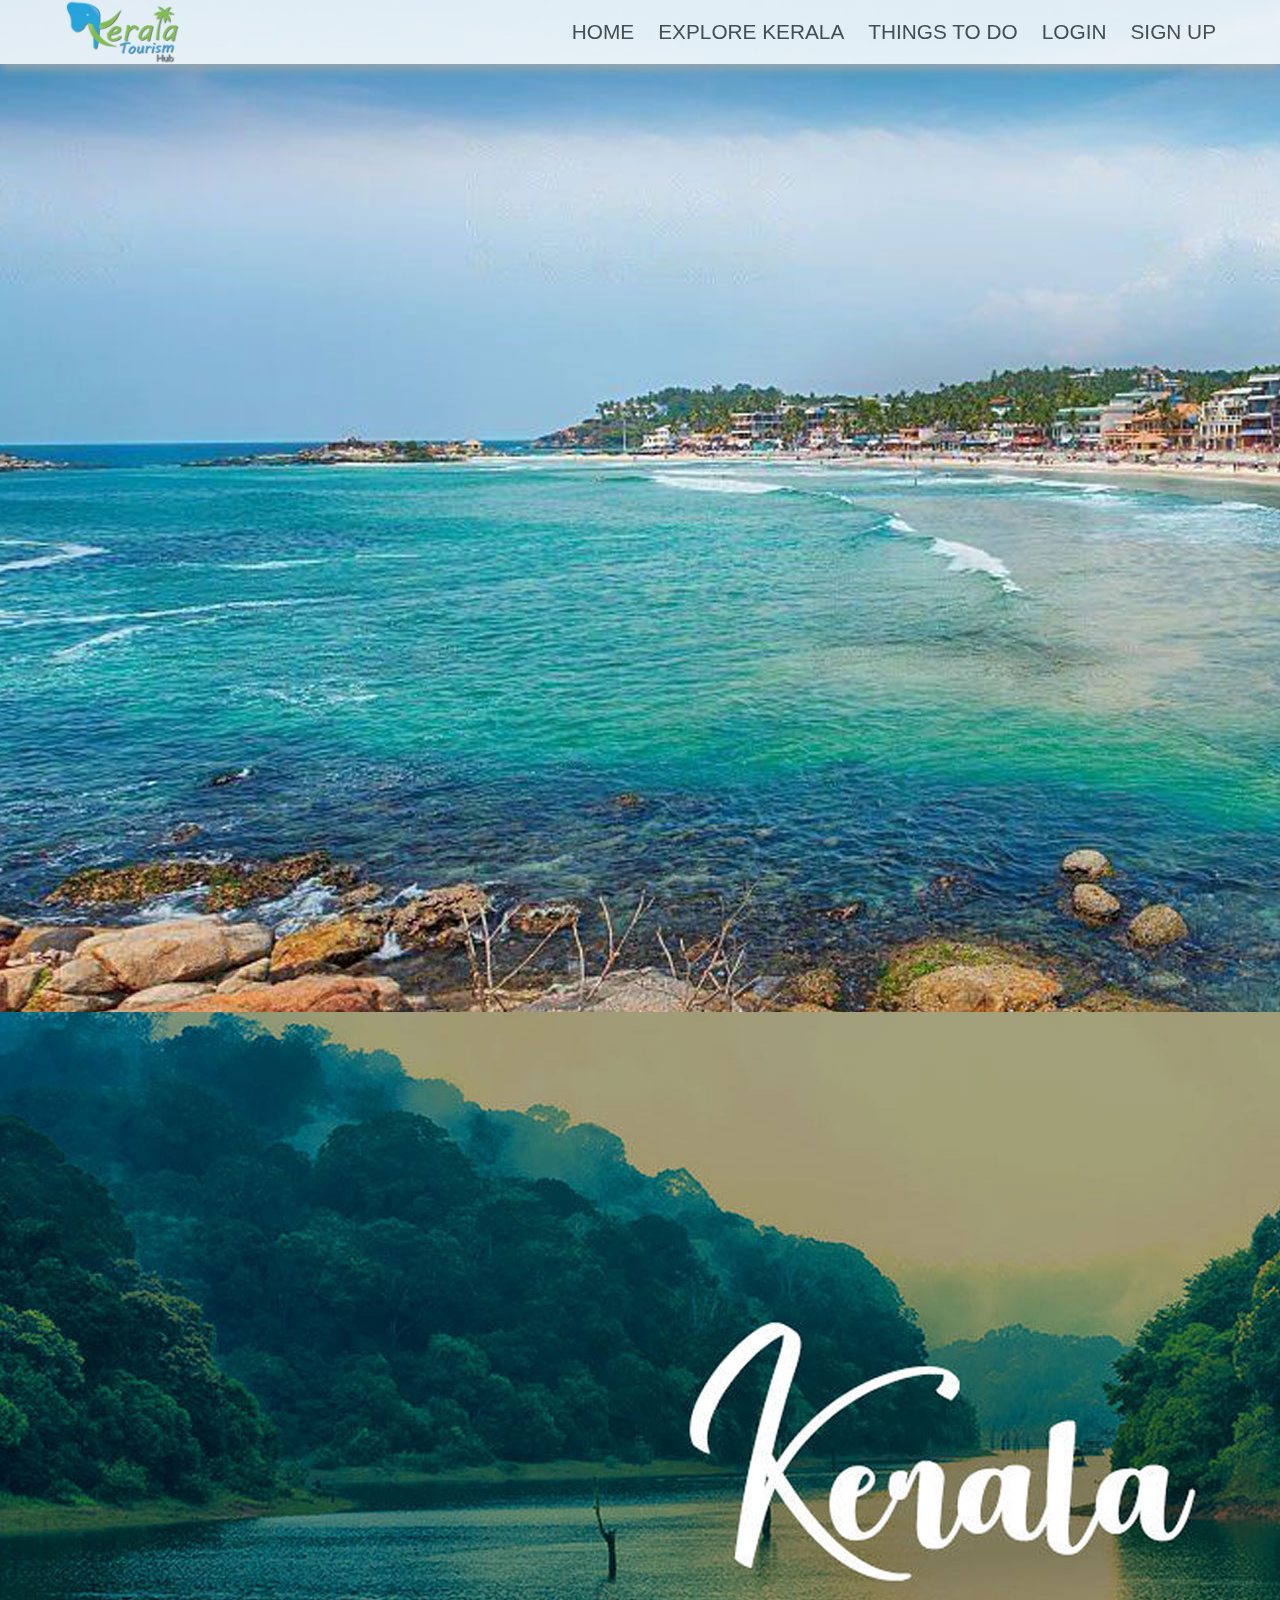
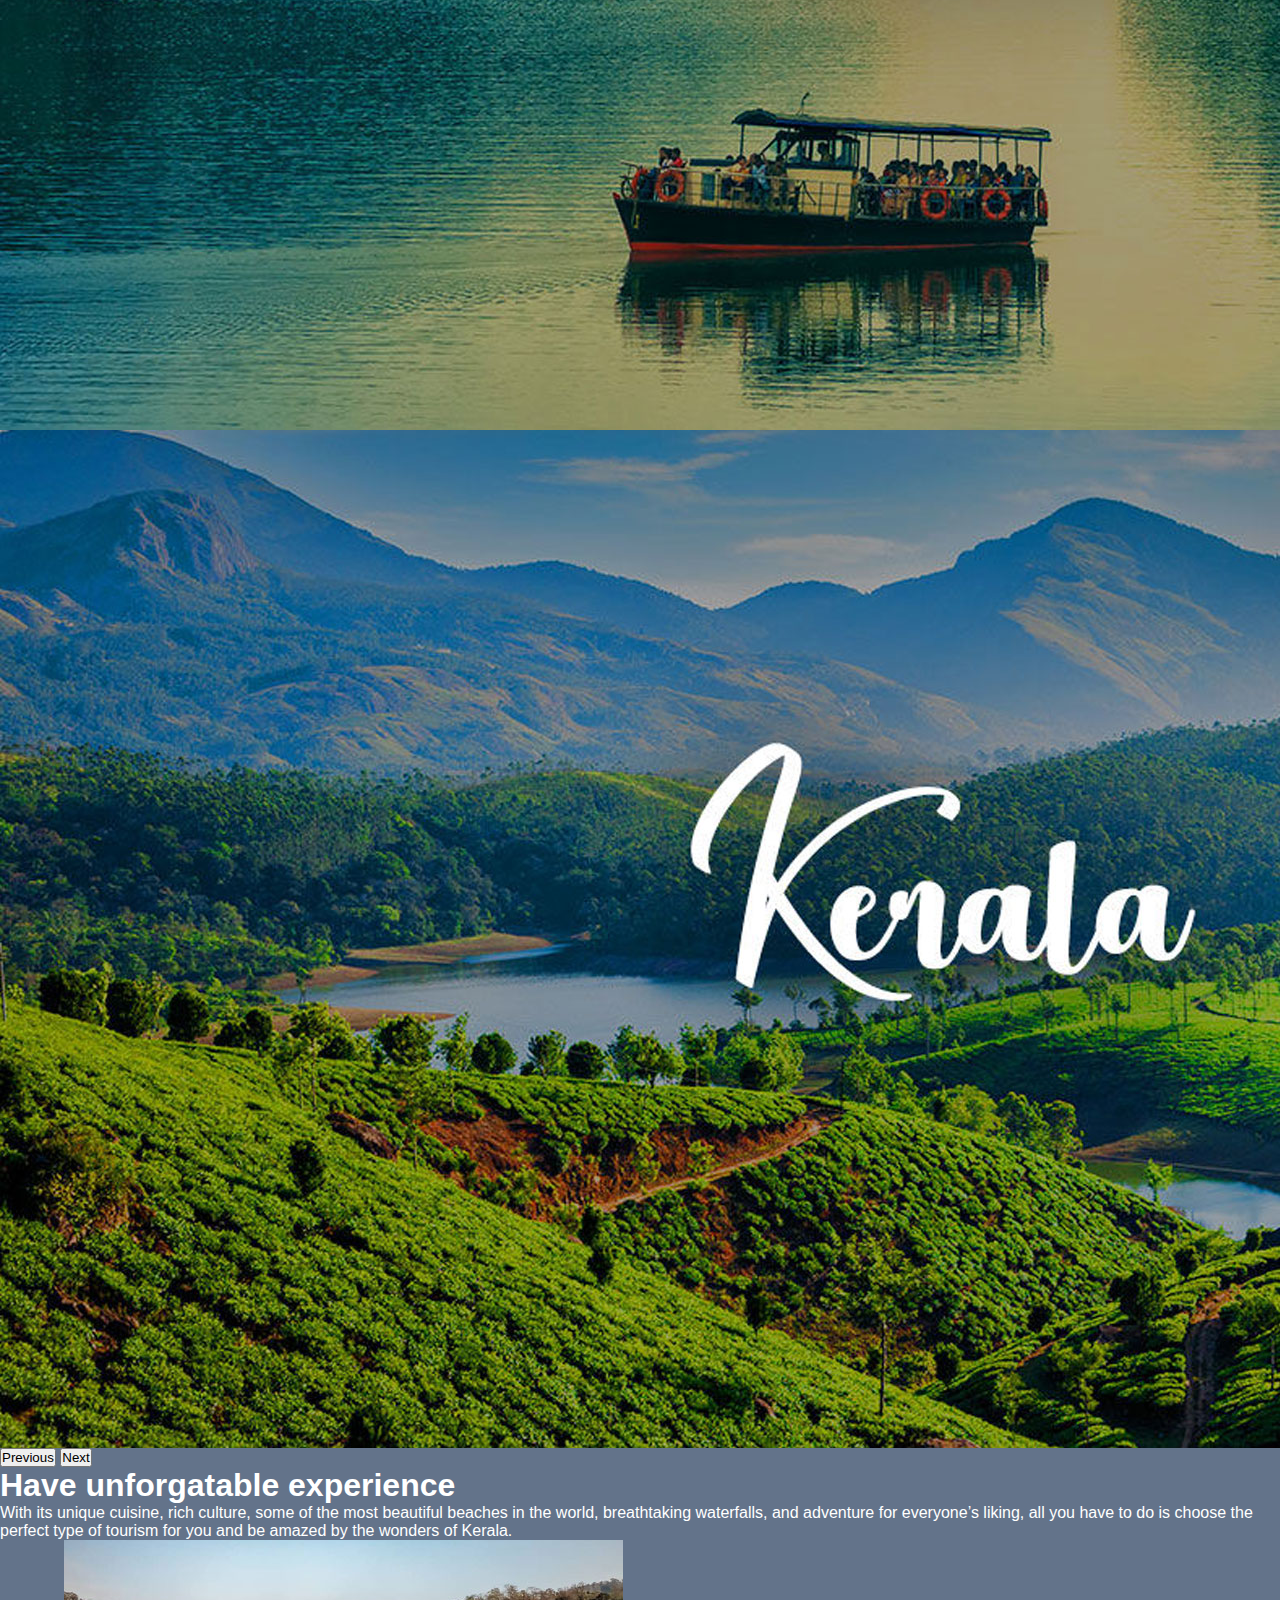
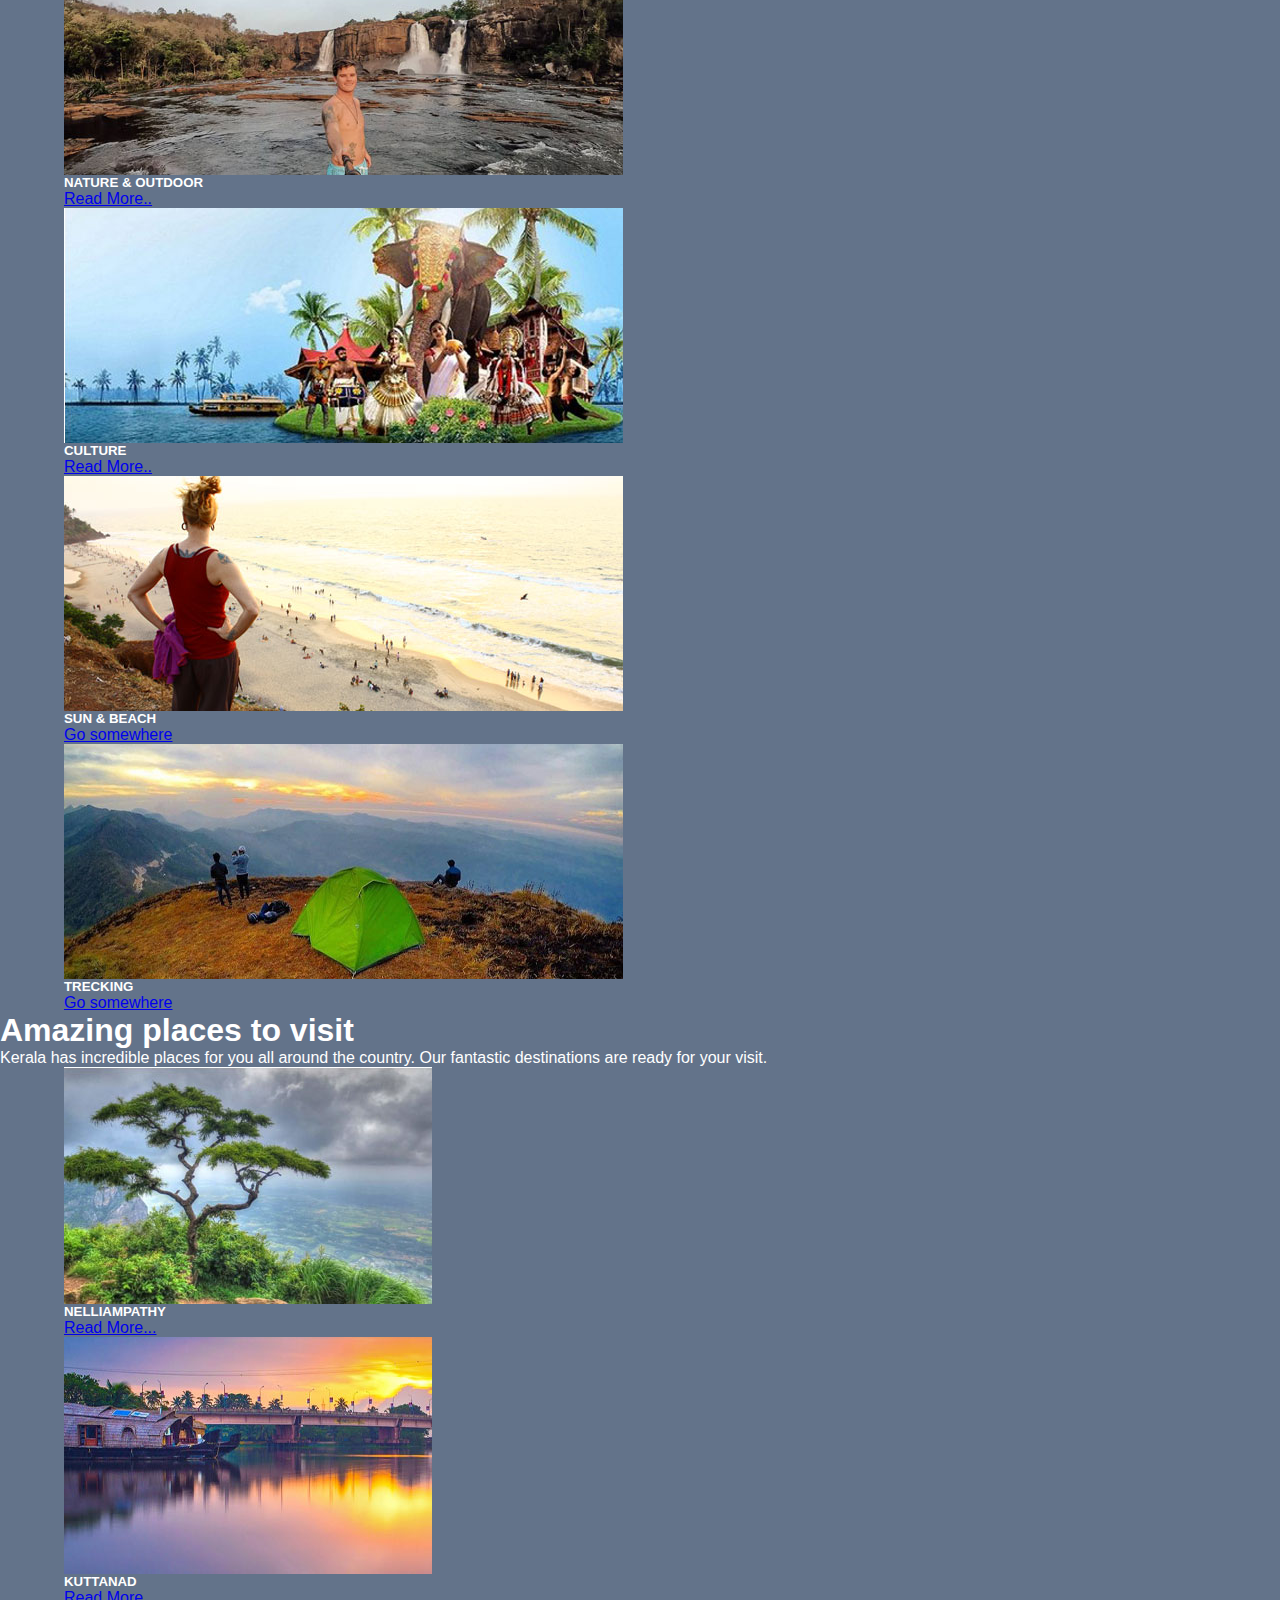
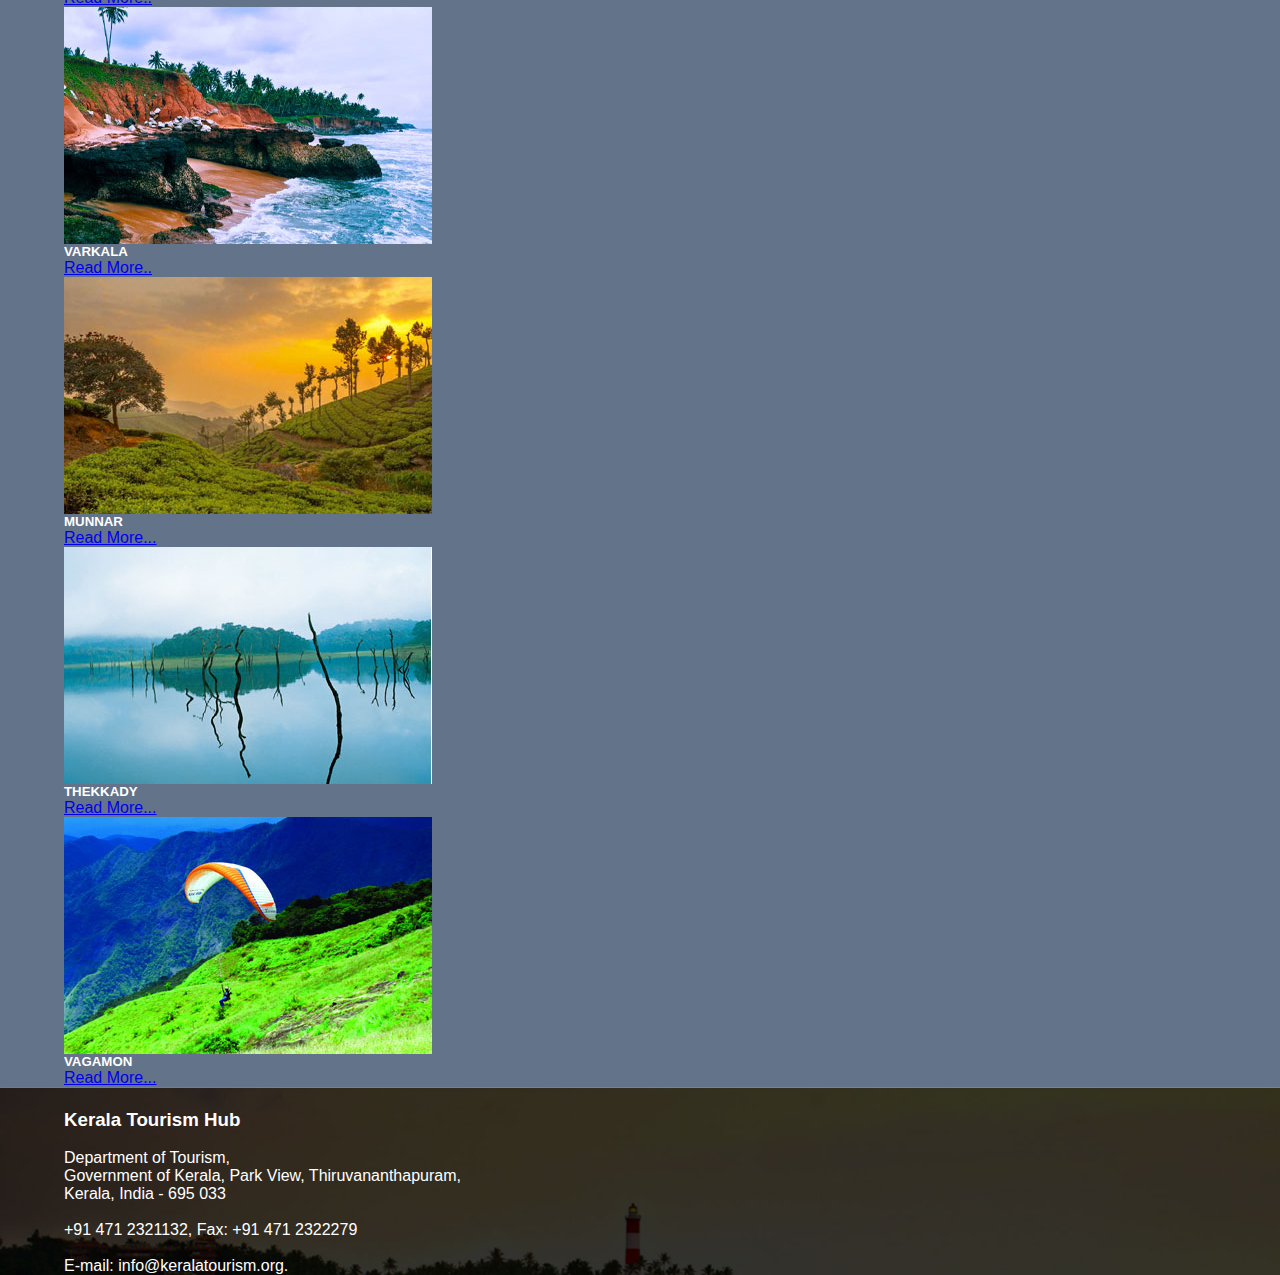
==== index.html @ 8cc73b14 "tourism website" ====
<html lang="en">
    <head>
        <meta charset="UTF-8">
        <meta http-equiv="X-UA-Compatible" content="IE=edge">
        <meta name="viewport" content="width=device-width, initial-scale=1.0">
        <title>Navbar</title>
        <link rel="stylesheet" href="style.css">
        <link href="https://cdn.jsdelivr.net/npm/bootstrap@5.2.0-beta1/dist/css/bootstrap.min.css" rel="stylesheet" integrity="sha384-0evHe/X+R7YkIZDRvuzKMRqM+OrBnVFBL6DOitfPri4tjfHxaWutUpFmBp4vmVor" crossorigin="anonymous">

    </head>
    <body>
        <nav class="navbar">
            <div class="navbar-container container">
                <input type="checkbox" name="" id="">
                <div class="hamburger-lines">
                    <span class="line line1"></span>
                    <span class="line line2"></span>
                    <span class="line line3"></span>
                </div>
                <ul class="menu-items">
                    <li><a href="index.html">HOME</a></li>
                    <li><a href="explore.html">EXPLORE KERALA</a></li>
                    <li><a href="todo.html">THINGS TO DO</a></li>
                    <li><a href="login page.html">LOGIN</a></li>
                    <li><a href="sign up page.html">SIGN UP</a></li>
                </ul>
                <a href="index.html"><img src="img/logo.png" alt=""style="width: 120px;"></a>
                <!-- <h1 class="logo">Navbar</h1> -->
            </div>
        </nav>

          <!-- corousal starts -->


        <div id="carouselExampleControls" class="carousel slide" data-bs-ride="carousel">
            <div class="carousel-inner">
              <div class="carousel-item active">
                <img src="img/h1.jpg" class="d-block w-100" alt="...">
              </div>
              <div class="carousel-item">
                <img src="img/h11.jpg" class="d-block w-100" alt="...">
              </div>
              <div class="carousel-item">
                <img src="img/h12.jpg" class="d-block w-100" alt="...">
              </div>
            </div>
            <button class="carousel-control-prev" type="button" data-bs-target="#carouselExampleControls" data-bs-slide="prev">
              <span class="carousel-control-prev-icon" aria-hidden="true"></span>
              <span class="visually-hidden">Previous</span>
            </button>
            <button class="carousel-control-next" type="button" data-bs-target="#carouselExampleControls" data-bs-slide="next">
              <span class="carousel-control-next-icon" aria-hidden="true"></span>
              <span class="visually-hidden">Next</span>
            </button>
          </div>




          <!-- corousal ends -->

         <!-- card starts -->

<section id="experience">
  <div class="experience-about text-center py-4">
    <h1 class="text-success">Have unforgatable experience</h1>
    <p>With its unique cuisine, rich culture, some of the most beautiful beaches in the world, breathtaking waterfalls, and adventure for everyone’s liking, all you have to do is choose the perfect type of tourism for you and be amazed by the wonders of Kerala.</p>
  </div>

         <div class="container">
          <div class="row">
            <div class="row row-cols-1 row-cols-md-2 g-4">
              <div class="col">
                <div class="card">
                  <img src="img/1.jpg" class="card-img-top" alt="...">
                  <div class="card-body">
                    <h5 class="card-title">NATURE & OUTDOOR</h5>
                    <!-- <p class="card-text">This is a longer card with supporting text below as a natural lead-in to additional content. This content is a little bit longer.</p> -->
                    <a href="nature.html" class="btn btn-primary">Read More..</a>
                  </div>
                </div>
              </div>
              <div class="col">
                <div class="card">
                  <img src="img/2.jpg" class="card-img-top" alt="...">
                  <div class="card-body">
                    <h5 class="card-title">CULTURE</h5>
                    <!-- <p class="card-text">This is a longer card with supporting text below as a natural lead-in to additional content. This content is a little bit longer.</p> -->
                    <a href="#" class="btn btn-primary">Read More..</a>
                  </div>
                </div>
              </div>
              <div class="col">
                <div class="card">
                  <img src="img/3.jpg" class="card-img-top" alt="...">
                  <div class="card-body">
                    <h5 class="card-title">SUN & BEACH</h5>
                    <!-- <p class="card-text">This is a longer card with supporting text below as a natural lead-in to additional content.</p> -->
                    <a href="#" class="btn btn-primary">Go somewhere</a>
                  </div>
                </div>
              </div>
              <div class="col">
                <div class="card">
                  <img src="img/4.jpg" class="card-img-top" alt="...">
                  <div class="card-body">
                    <h5 class="card-title">TRECKING</h5>
                    <!-- <p class="card-text">This is a longer card with supporting text below as a natural lead-in to additional content. This content is a little bit longer.</p> -->
                    <a href="#" class="btn btn-primary">Go somewhere</a>
                  </div>
                </div>
              </div>
            </div>
          </div>
         </div>
 </section>

 <section id="places">
  <div class="experience-about text-center py-5">
    <h1 class="text-success">Amazing places to visit</h1>
    <p>Kerala has incredible places for you all around the country. Our fantastic destinations are ready for your visit.</p>
  </div>

  <div class="container">
    <div class="row">
      <div class="col-sm-4 my-3 py-3 py-sm-0">
        <div class="card">
          <img src="img/11.jpg" class="card-img-top" alt="...">
          <div class="card-body">
            <h5 class="card-title">NELLIAMPATHY</h5>
            <!-- <p class="card-text">Some quick example text to build on the card title and make up the bulk of the card's content.</p> -->
            <a href="#" class="btn btn-primary">Read More...</a>
          </div>
        </div>
      </div>
      <div class="col-sm-4 my-3 py-3 py-sm-0">
        <div class="card">
          <img src="img/12.jpg" class="card-img-top" alt="...">
          <div class="card-body">
            <h5 class="card-title">KUTTANAD</h5>
            <!-- <p class="card-text">Some quick example text to build on the card title and make up the bulk of the card's content.</p> -->
            <a href="#" class="btn btn-primary">Read More..</a>
          </div>
        </div>
      </div>
      <div class="col-sm-4 my-3 py-3 py-sm-0">
        <div class="card">
          <img src="img/13.jpg" class="card-img-top" alt="...">
          <div class="card-body">
            <h5 class="card-title">VARKALA</h5>
            <!-- <p class="card-text">Some quick example text to build on the card title and make up the bulk of the card's content.</p> -->
            <a href="#" class="btn btn-primary">Read More..</a>
          </div>
        </div>
      </div>
      <div class="col-sm-4 my-3 py-3 py-sm-0">
        <div class="card">
          <img src="img/14.jpg" class="card-img-top" alt="...">
          <div class="card-body">
            <h5 class="card-title">MUNNAR</h5>
            <!-- <p class="card-text">Some quick example text to build on the card title and make up the bulk of the card's content.</p> -->
            <a href="#" class="btn btn-primary">Read More...</a>
          </div>
        </div>
      </div>
      <div class="col-sm-4 my-3 py-3 py-sm-0">
        <div class="card">
          <img src="img/15.jpg" class="card-img-top" alt="...">
          <div class="card-body">
            <h5 class="card-title">THEKKADY</h5>
            <!-- <p class="card-text">Some quick example text to build on the card title and make up the bulk of the card's content.</p> -->
            <a href="#" class="btn btn-primary">Read More...</a>
          </div>
        </div>
      </div>
      <div class="col-sm-4  my-3 py-3 py-sm-0">
        <div class="card">
          <img src="img/16.jpg" class="card-img-top" alt="...">
          <div class="card-body">
            <h5 class="card-title">VAGAMON</h5>
            <!-- <p class="card-text">Some quick example text to build on the card title and make up the bulk of the card's content.</p> -->
            <a href="#" class="btn btn-primary">Read More...</a>
          </div>
        </div>
      </div>
      
    </div>
  </div>






 </section>





        <!-- card ends -->





          


<!-- footer starts -->

<section class="footer-section pt-5 pb-5">
  <div class="container">
    <div class="row">
      <div class="col-lg-12">
        <h3 class="text-white font-weight-bold"><br>Kerala Tourism Hub</h3><br>
        <p class="text-white">Department of Tourism, <br> Government of Kerala, Park View, Thiruvananthapuram, <br>Kerala, India - 695 033 <br>
          <br> +91 471 2321132, Fax: +91 471 2322279<br>
          <br>E-mail: info@keralatourism.org.
        </p>
      </div>


    </div>
  </div>

</section>



<!-- footer ends -->












        <script src="https://cdn.jsdelivr.net/npm/bootstrap@5.2.0-beta1/dist/js/bootstrap.bundle.min.js" integrity="sha384-pprn3073KE6tl6bjs2QrFaJGz5/SUsLqktiwsUTF55Jfv3qYSDhgCecCxMW52nD2" crossorigin="anonymous"></script>

    </body>
    </html>
---- style.css ----
*,
*::after,
*::before{
    box-sizing: border-box;
    padding: 0;
    margin: 0;
}

.html{
    font-size: 62.5%;
}

.navbar input[type="checkbox"],
.navbar .hamburger-lines{
    display: none;
}

.container{
    max-width: 1200px;
    width: 90%;
    margin: auto;
}

.navbar{
    box-shadow: 0px 5px 10px 0px #aaa;
    position: fixed;
    width: 100%;
    background: #fff;
    color: #000;
    opacity: 0.85;
    z-index: 100;
}

.navbar-container{
    display: flex;
    justify-content: space-between;
    height: 64px;
    align-items: center;
}

.menu-items{
    order: 2;
    display: flex;
}
.logo{
    order: 1;
    font-size: 2.3rem;
}

.menu-items li{
    list-style: none;
    margin-left: 1.5rem;
    font-size: 1.3rem;
}

.navbar a{
    color: #444;
    text-decoration: none;
    font-weight: 500;
    transition: color 0.3s ease-in-out;
}

.navbar a:hover{
    color: #117964;
}

.card {
    display:inline-block;
}


.footer-section{
    background-image: url(../img/footer.jpg); 
    background-size: 100%;
    background-repeat: no-repeat;
}

/* login page starts */

.bg{
    background-image: url(../img/er1.jpg) no-repeat;
    width: 100%;
    height: 100vh;
    background-size: 100%;
}

.form-container{
    position: absolute;
    top: 25vh;
    background: #fff;
    padding: 30px;
    border-radius: 10px;
    box-shadow: 0px 0px 7px 0px #000;
}

/* signup starts */

body {
    color: #fff;
    background: #63738a;
    font-family: 'Roboto', sans-serif;
}
.form-control{
    height: 40px;
    box-shadow: none;
    color: #969fa4;
}
.form-control:focus{
    border-color: #5cb85c;
}
.form-control, .btn{        
    border-radius: 3px;
}
.signup-form{
    width: 400px;
    margin: 0 auto;
    padding: 30px 0;
}
.signup-form h2{
    color: #636363;
    margin: 0 0 15px;
    position: relative;
    text-align: center;
}
.signup-form h2:before, .signup-form h2:after{
    content: "";
    height: 2px;
    width: 30%;
    background: #d4d4d4;
    position: absolute;
    top: 50%;
    z-index: 2;
}	
.signup-form h2:before{
    left: 0;
}
.signup-form h2:after{
    right: 0;
}
.signup-form .hint-text{
    color: #999;
    margin-bottom: 30px;
    text-align: center;
}
.signup-form form{
    color: #999;
    border-radius: 3px;
    margin-bottom: 15px;
    background: #f2f3f7;
    box-shadow: 0px 2px 2px rgba(0, 0, 0, 0.3);
    padding: 30px;
}
.signup-form .form-group{
    margin-bottom: 20px;
}
.signup-form input[type="checkbox"]{
    margin-top: 3px;
}
.signup-form .btn{        
    font-size: 16px;
    font-weight: bold;		
    min-width: 140px;
    outline: none !important;
}
.signup-form .row div:first-child{
    padding-right: 10px;
}
.signup-form .row div:last-child{
    padding-left: 10px;
}    	
.signup-form a{
    color: #fff;
    text-decoration: underline;
}
.signup-form a:hover{
    text-decoration: none;
}
.signup-form form a{
    color: #5cb85c;
    text-decoration: none;
}	
.signup-form form a:hover{
    text-decoration: underline;
}  





@media (max-width: 768px){
    .navbar{
        opacity: 0.95;
    }

    .navbar-container input[type="checkbox"],
    .navbar-container .hamburger-lines{
        display: block;
    }

    .navbar-container{
        display: block;
        position: relative;
        height: 64px;
    }

    .navbar-container input[type="checkbox"]{
        position: absolute;
        display: block;
        height: 32px;
        width: 30px;
        top: 20px;
        left: 20px;
        z-index: 5;
        opacity: 0;
        cursor: pointer;
    }

    .navbar-container .hamburger-lines{
        display: block;
        height: 28px;
        width: 35px;
        position: absolute;
        top: 20px;
        left: 20px;
        z-index: 2;
        display: flex;
        flex-direction: column;
        justify-content: space-between;
    }

    .navbar-container .hamburger-lines .line{
        display: block;
        height: 4px;
        width: 100%;
        border-radius: 10px;
        background: #333;
    }
    
    .navbar-container .hamburger-lines .line1{
        transform-origin: 0% 0%;
        transition: transform 0.3s ease-in-out;
    }

    .navbar-container .hamburger-lines .line2{
        transition: transform 0.2s ease-in-out;
    }

    .navbar-container .hamburger-lines .line3{
        transform-origin: 0% 100%;
        transition: transform 0.3s ease-in-out;
    }

    .navbar .menu-items{
        padding-top: 100px;
        background: #fff;
        height: 100vh;
        max-width: 300px;
        transform: translate(-150%);
        display: flex;
        flex-direction: column;
        margin-left: -40px;
        padding-left: 40px;
        transition: transform 0.5s ease-in-out;
        box-shadow:  5px 0px 10px 0px #aaa;
        overflow: scroll;
    }

    .navbar .menu-items li{
        margin-bottom: 1.8rem;
        font-size: 1.1rem;
        font-weight: 500;
    }

    .logo{
        position: absolute;
        top: 10px;
        right: 15px;
        font-size: 2.5rem;
    }

    .navbar-container input[type="checkbox"]:checked ~ .menu-items{
        transform: translateX(0);
    }

    .navbar-container input[type="checkbox"]:checked ~ .hamburger-lines .line1{
        transform: rotate(45deg);
    }

    .navbar-container input[type="checkbox"]:checked ~ .hamburger-lines .line2{
        transform: scaleY(0);
    }

    .navbar-container input[type="checkbox"]:checked ~ .hamburger-lines .line3{
        transform: rotate(-45deg);
    }

}

@media (max-width: 500px){
    .navbar-container input[type="checkbox"]:checked ~ .logo{
        display: none;
    }
}
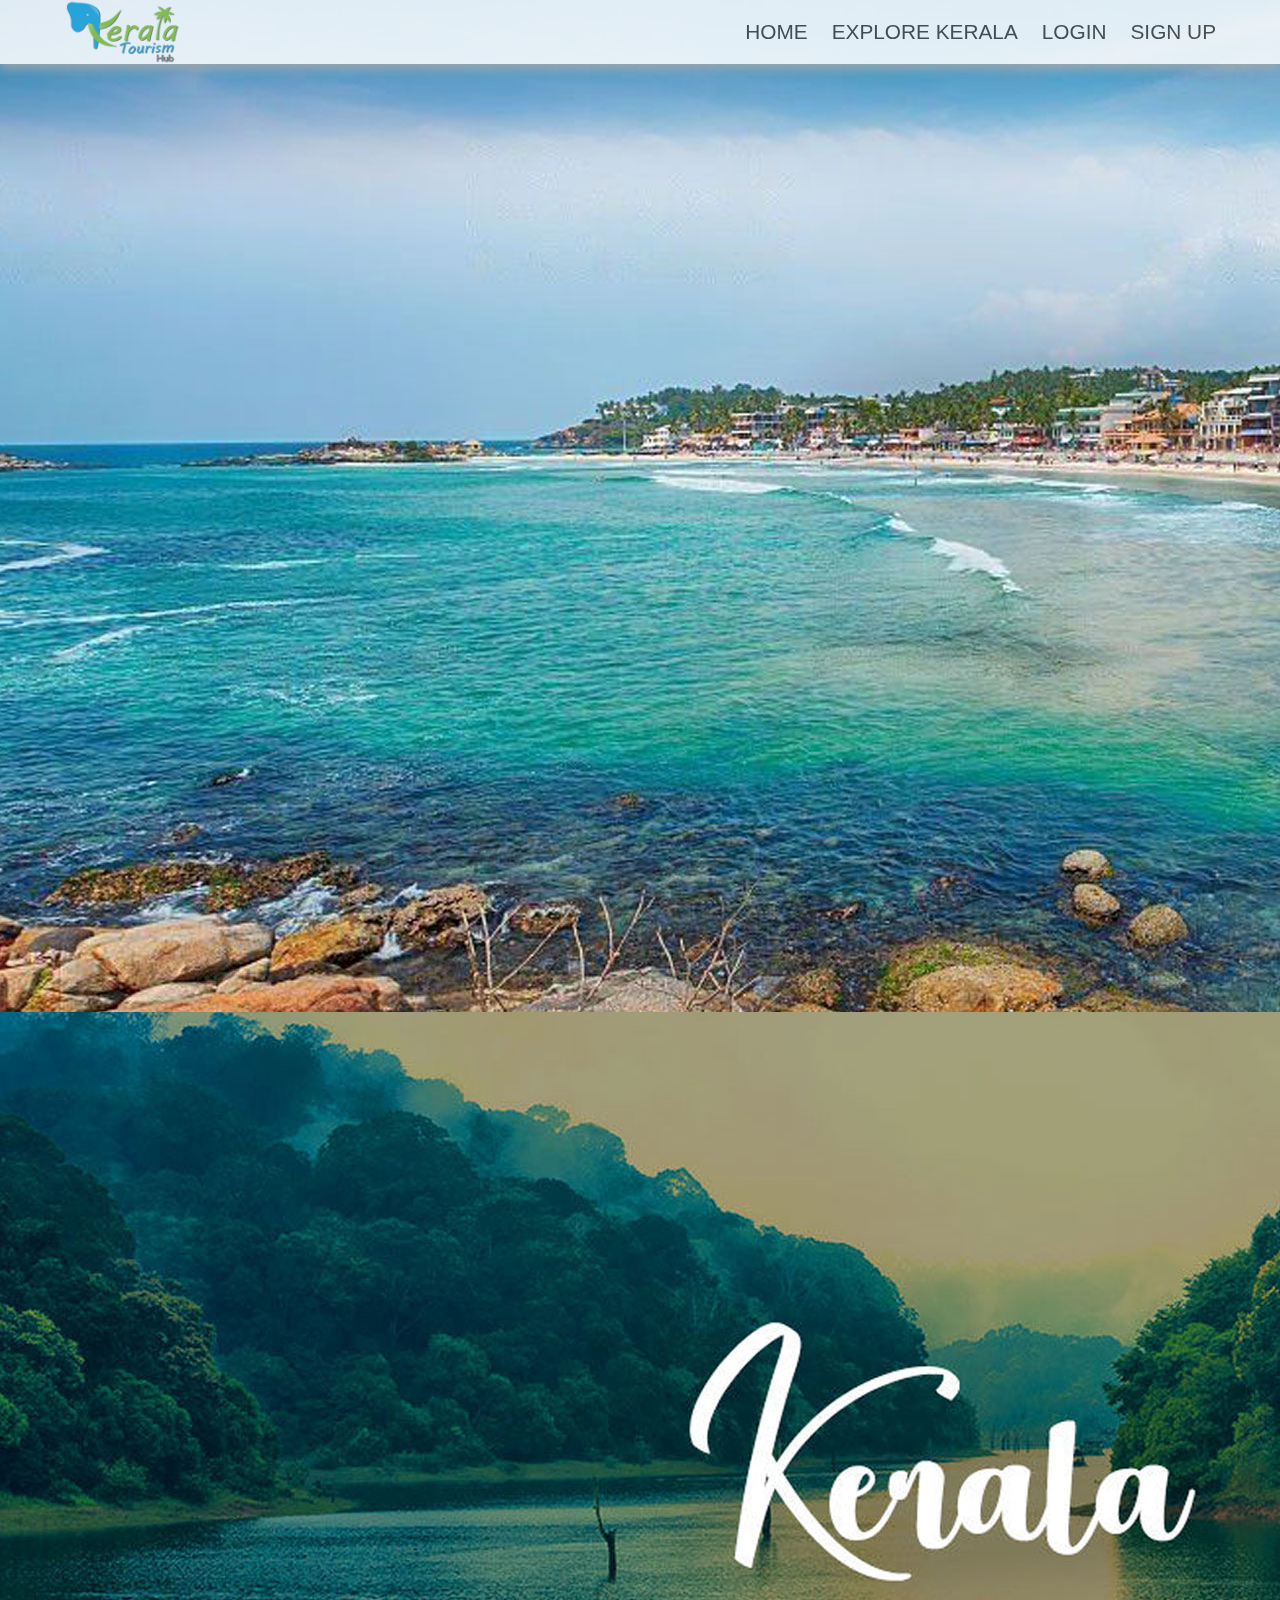
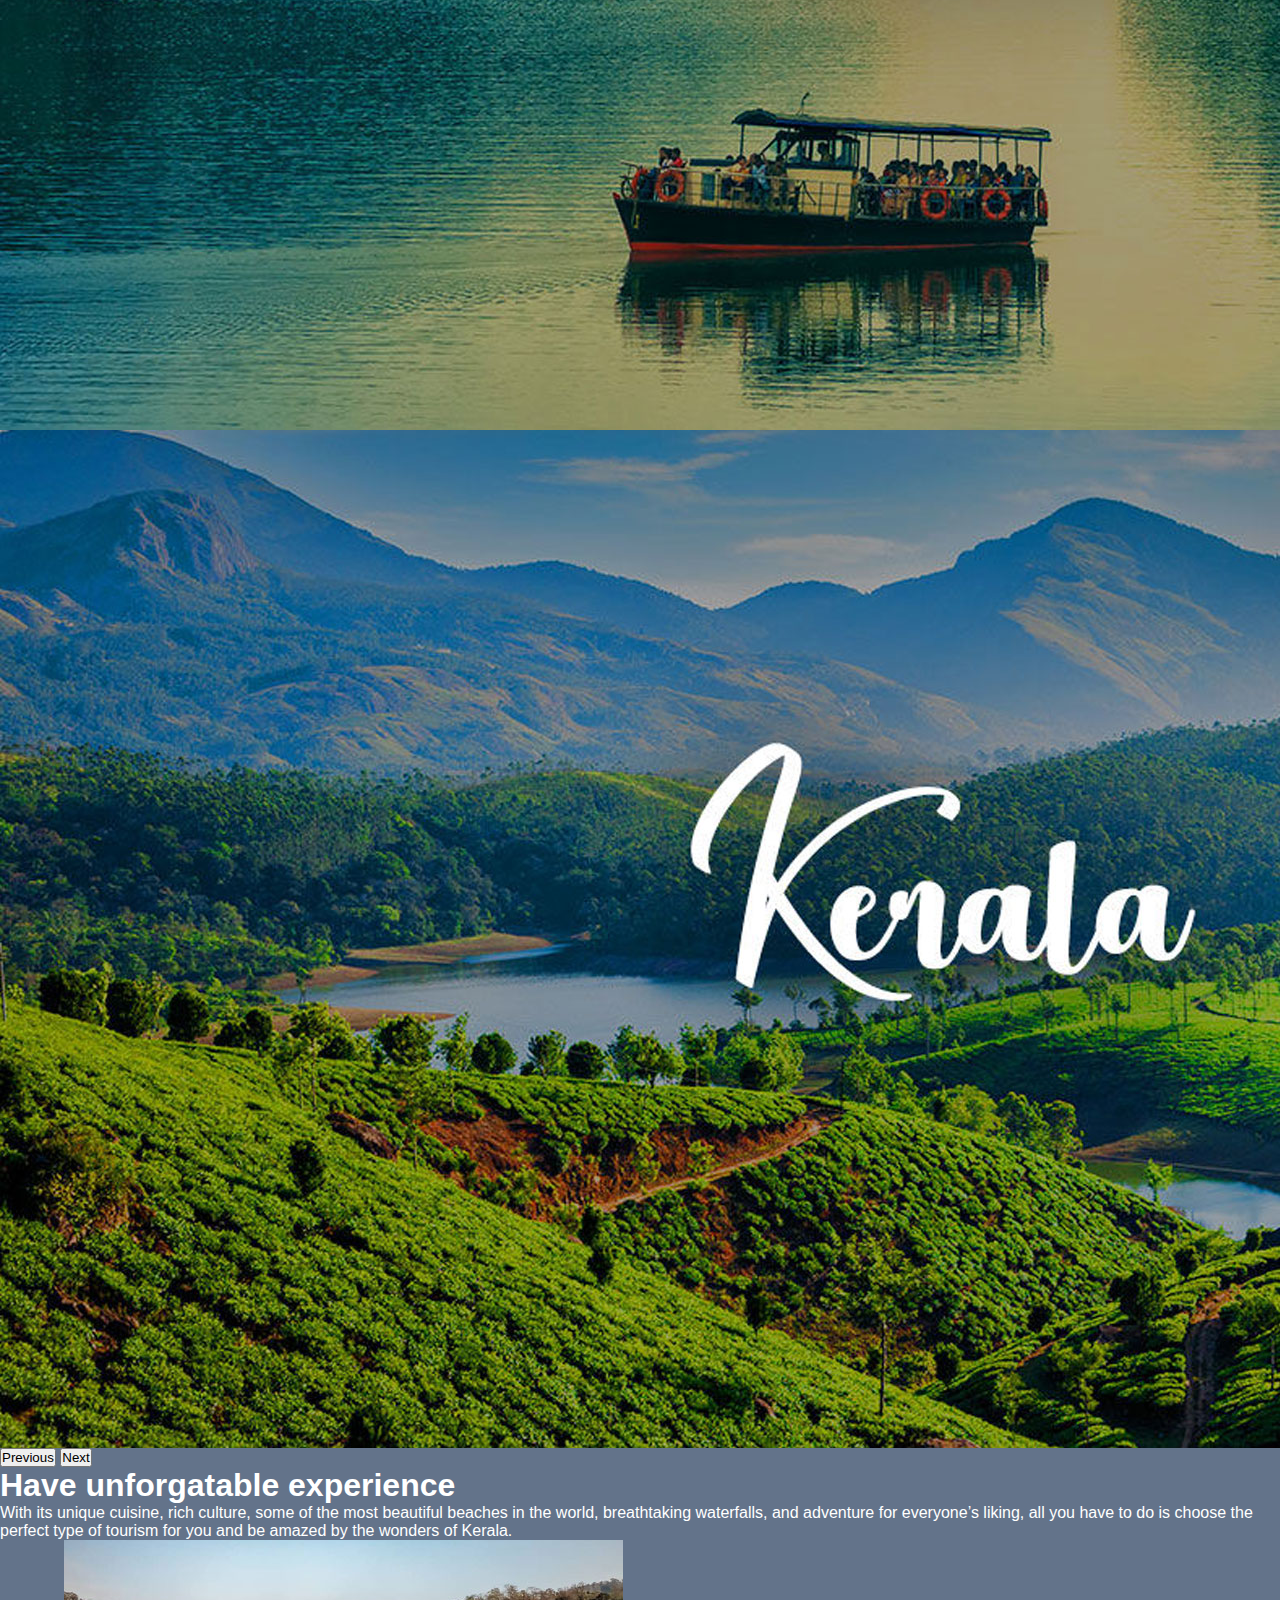
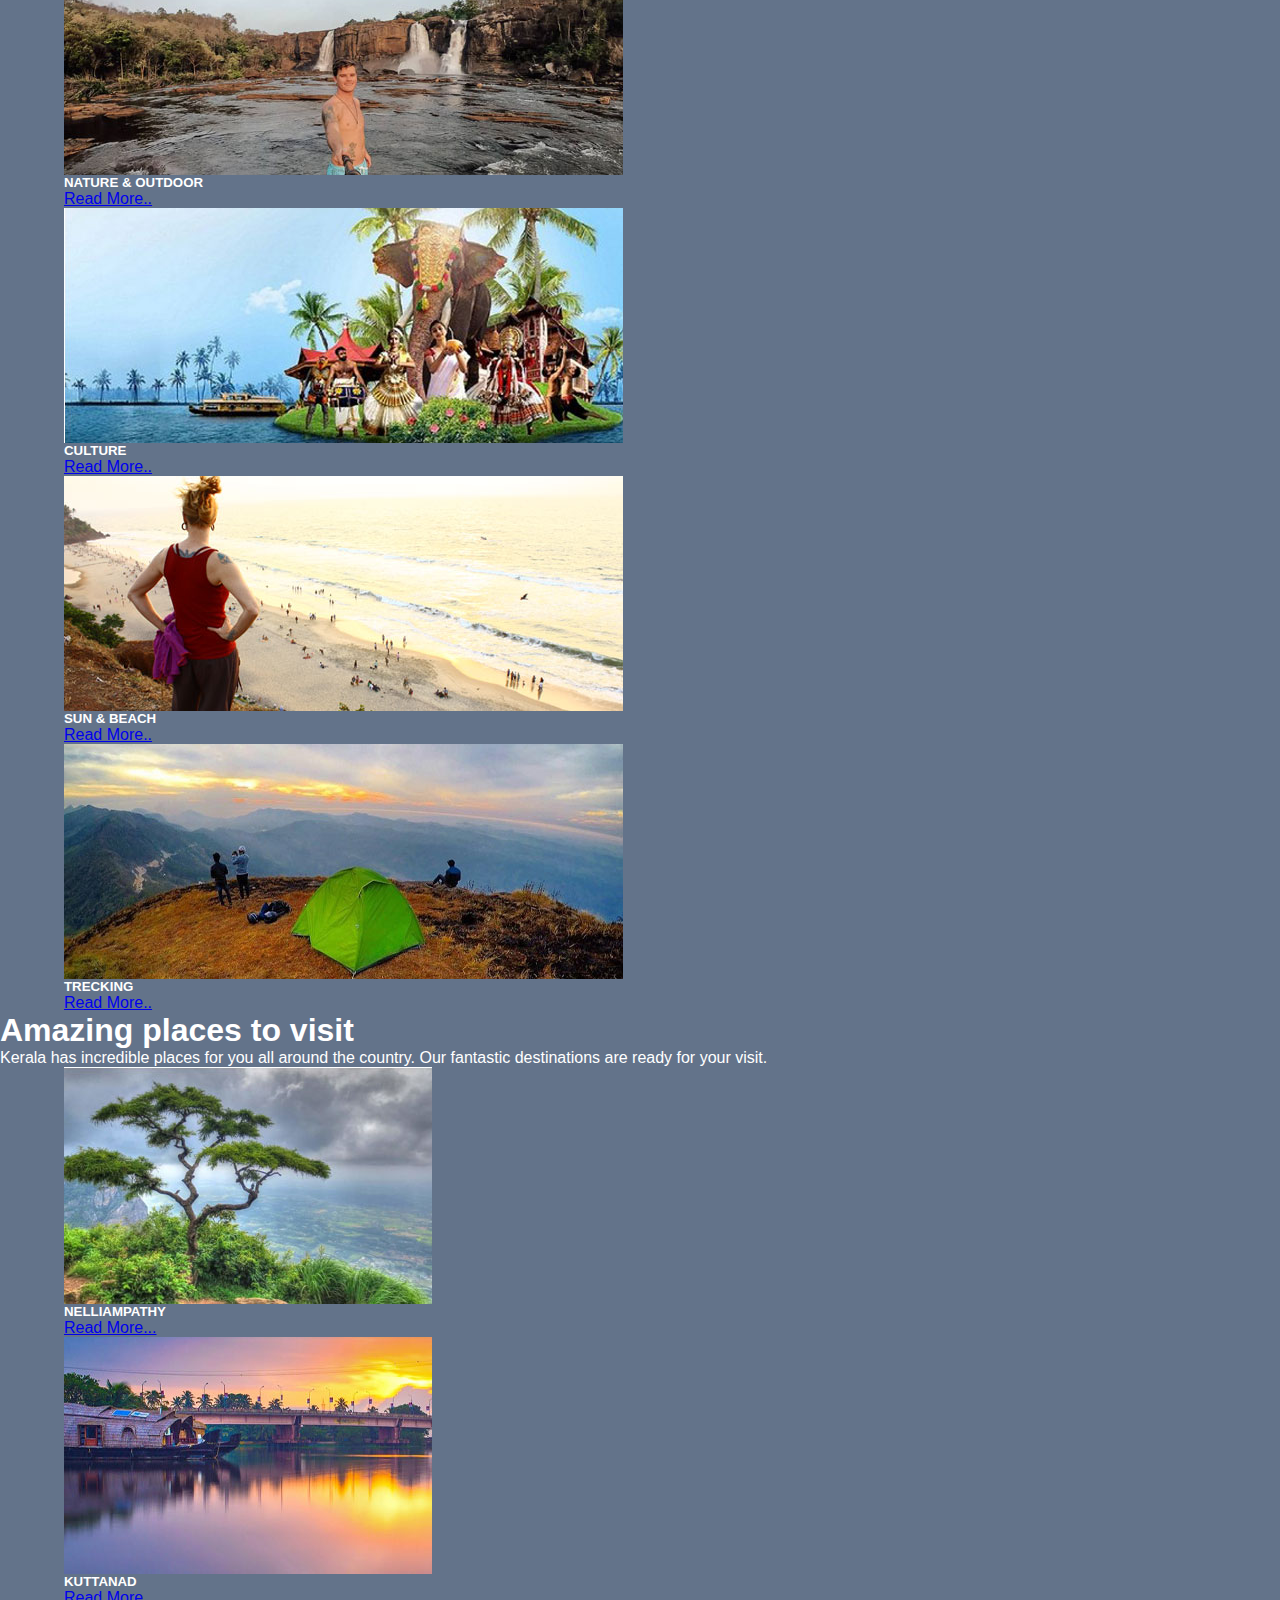
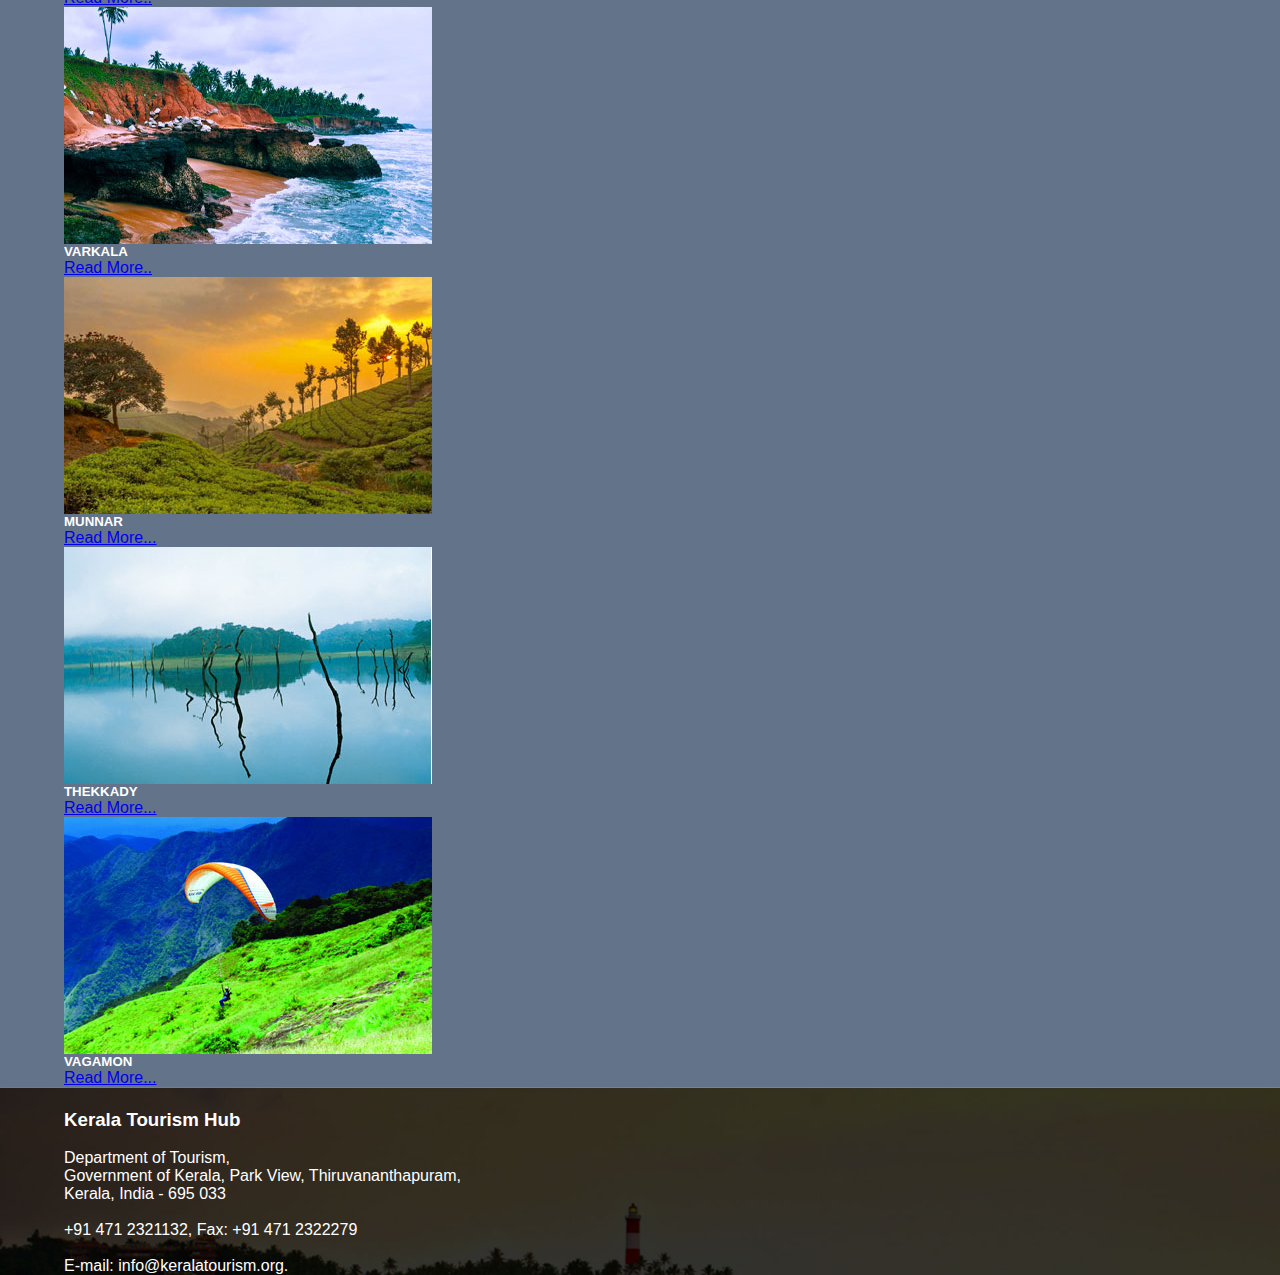
==== commit cf2b6255: "13 th july" ====
--- a/index.html
+++ b/index.html
@@ -21,7 +21,7 @@
                 <ul class="menu-items">
                     <li><a href="index.html">HOME</a></li>
                     <li><a href="explore.html">EXPLORE KERALA</a></li>
-                    <li><a href="todo.html">THINGS TO DO</a></li>
+                    <!-- <li><a href="todo.html">THINGS TO DO</a></li> -->
                     <li><a href="login page.html">LOGIN</a></li>
                     <li><a href="sign up page.html">SIGN UP</a></li>
                 </ul>
@@ -87,7 +87,7 @@
                   <div class="card-body">
                     <h5 class="card-title">CULTURE</h5>
                     <!-- <p class="card-text">This is a longer card with supporting text below as a natural lead-in to additional content. This content is a little bit longer.</p> -->
-                    <a href="#" class="btn btn-primary">Read More..</a>
+                    <a href="culture.html" class="btn btn-primary">Read More..</a>
                   </div>
                 </div>
               </div>
@@ -97,7 +97,7 @@
                   <div class="card-body">
                     <h5 class="card-title">SUN & BEACH</h5>
                     <!-- <p class="card-text">This is a longer card with supporting text below as a natural lead-in to additional content.</p> -->
-                    <a href="#" class="btn btn-primary">Go somewhere</a>
+                    <a href="sun&beach.html" class="btn btn-primary">Read More..</a>
                   </div>
                 </div>
               </div>
@@ -107,7 +107,7 @@
                   <div class="card-body">
                     <h5 class="card-title">TRECKING</h5>
                     <!-- <p class="card-text">This is a longer card with supporting text below as a natural lead-in to additional content. This content is a little bit longer.</p> -->
-                    <a href="#" class="btn btn-primary">Go somewhere</a>
+                    <a href="trekking.html" class="btn btn-primary">Read More..</a>
                   </div>
                 </div>
               </div>
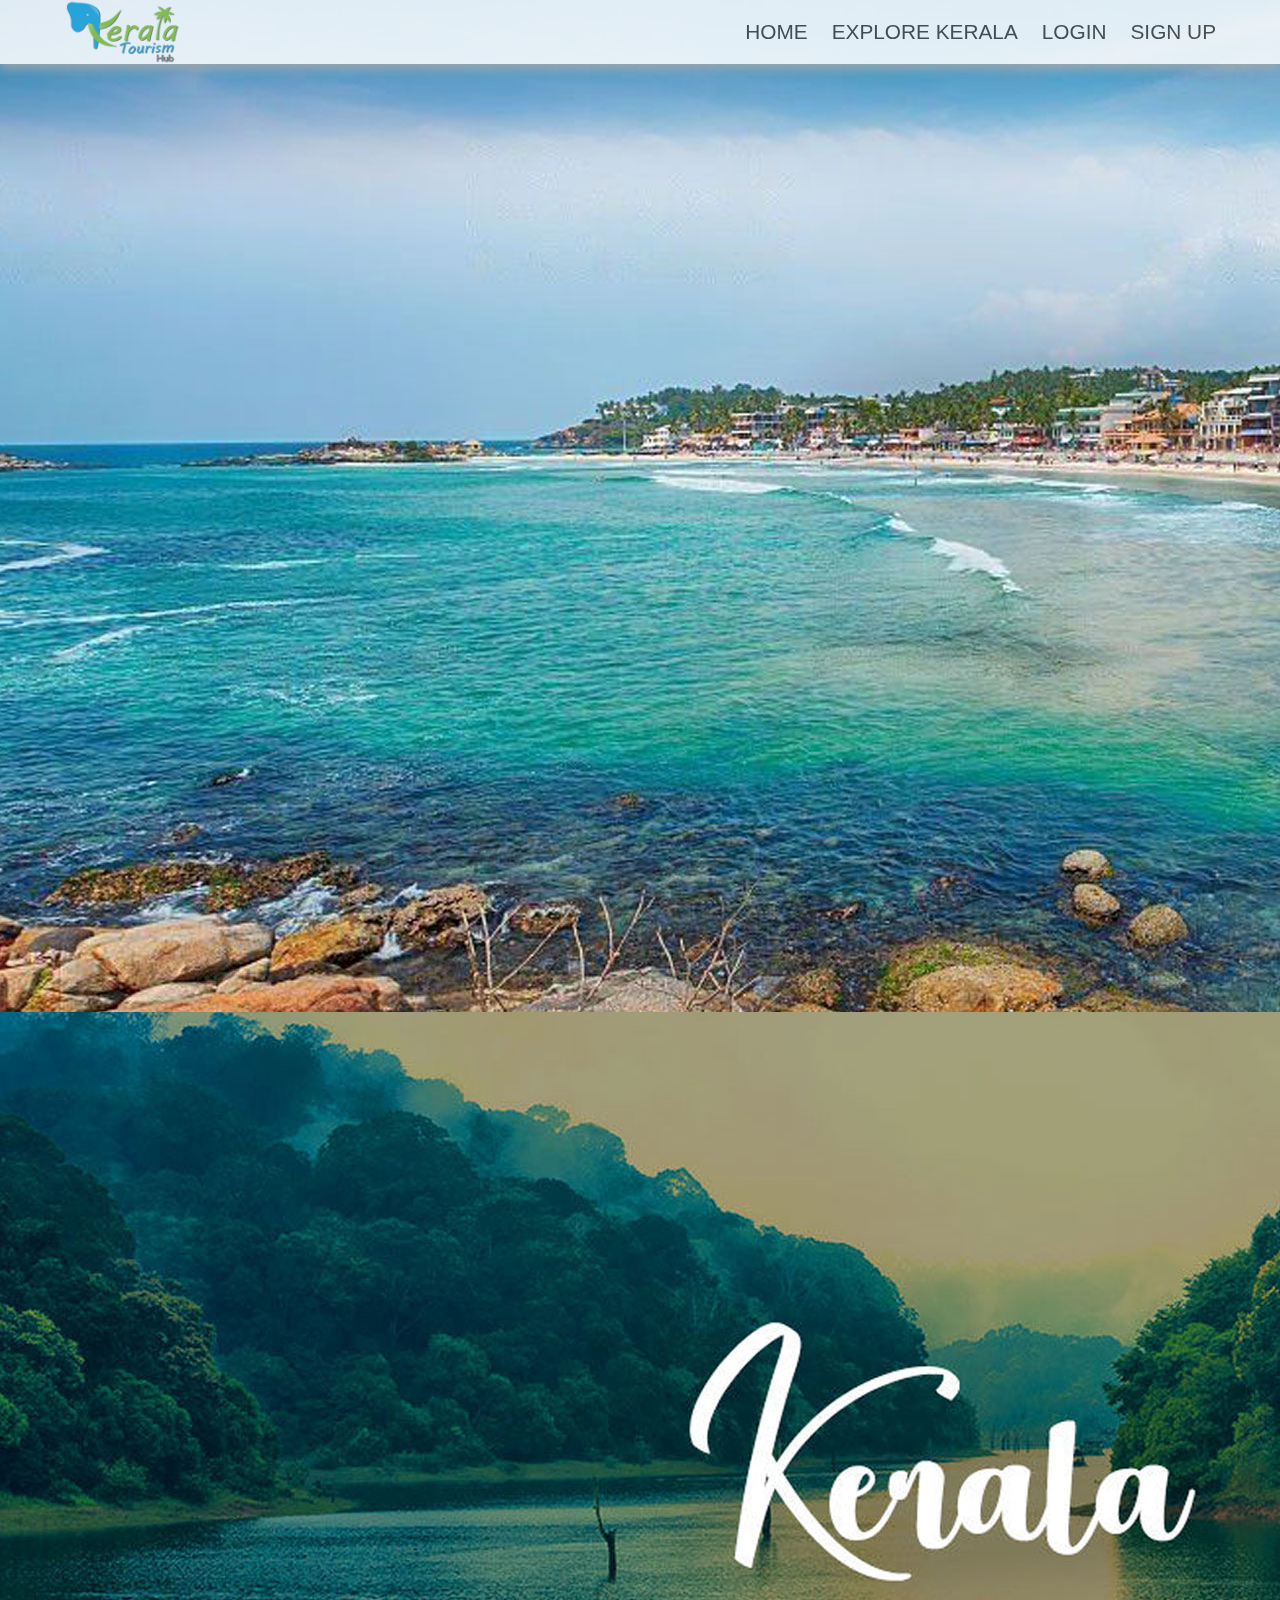
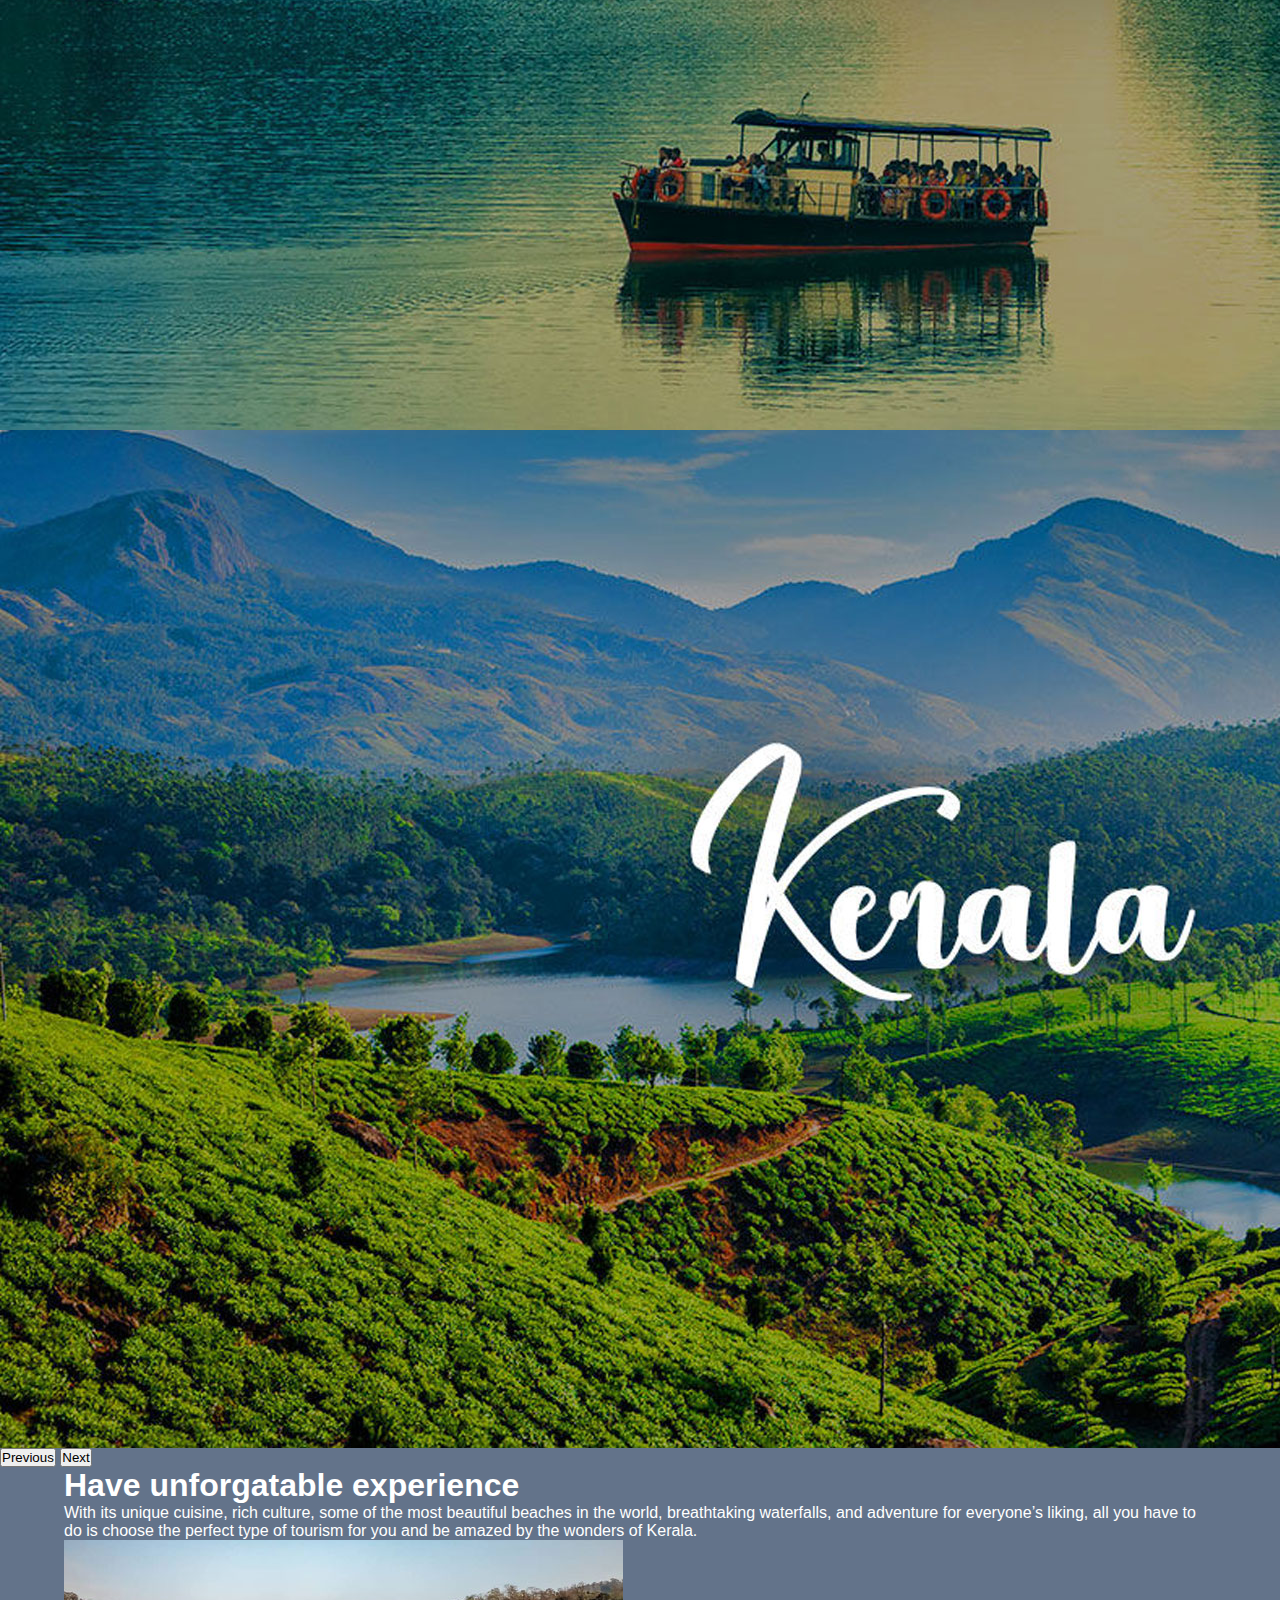
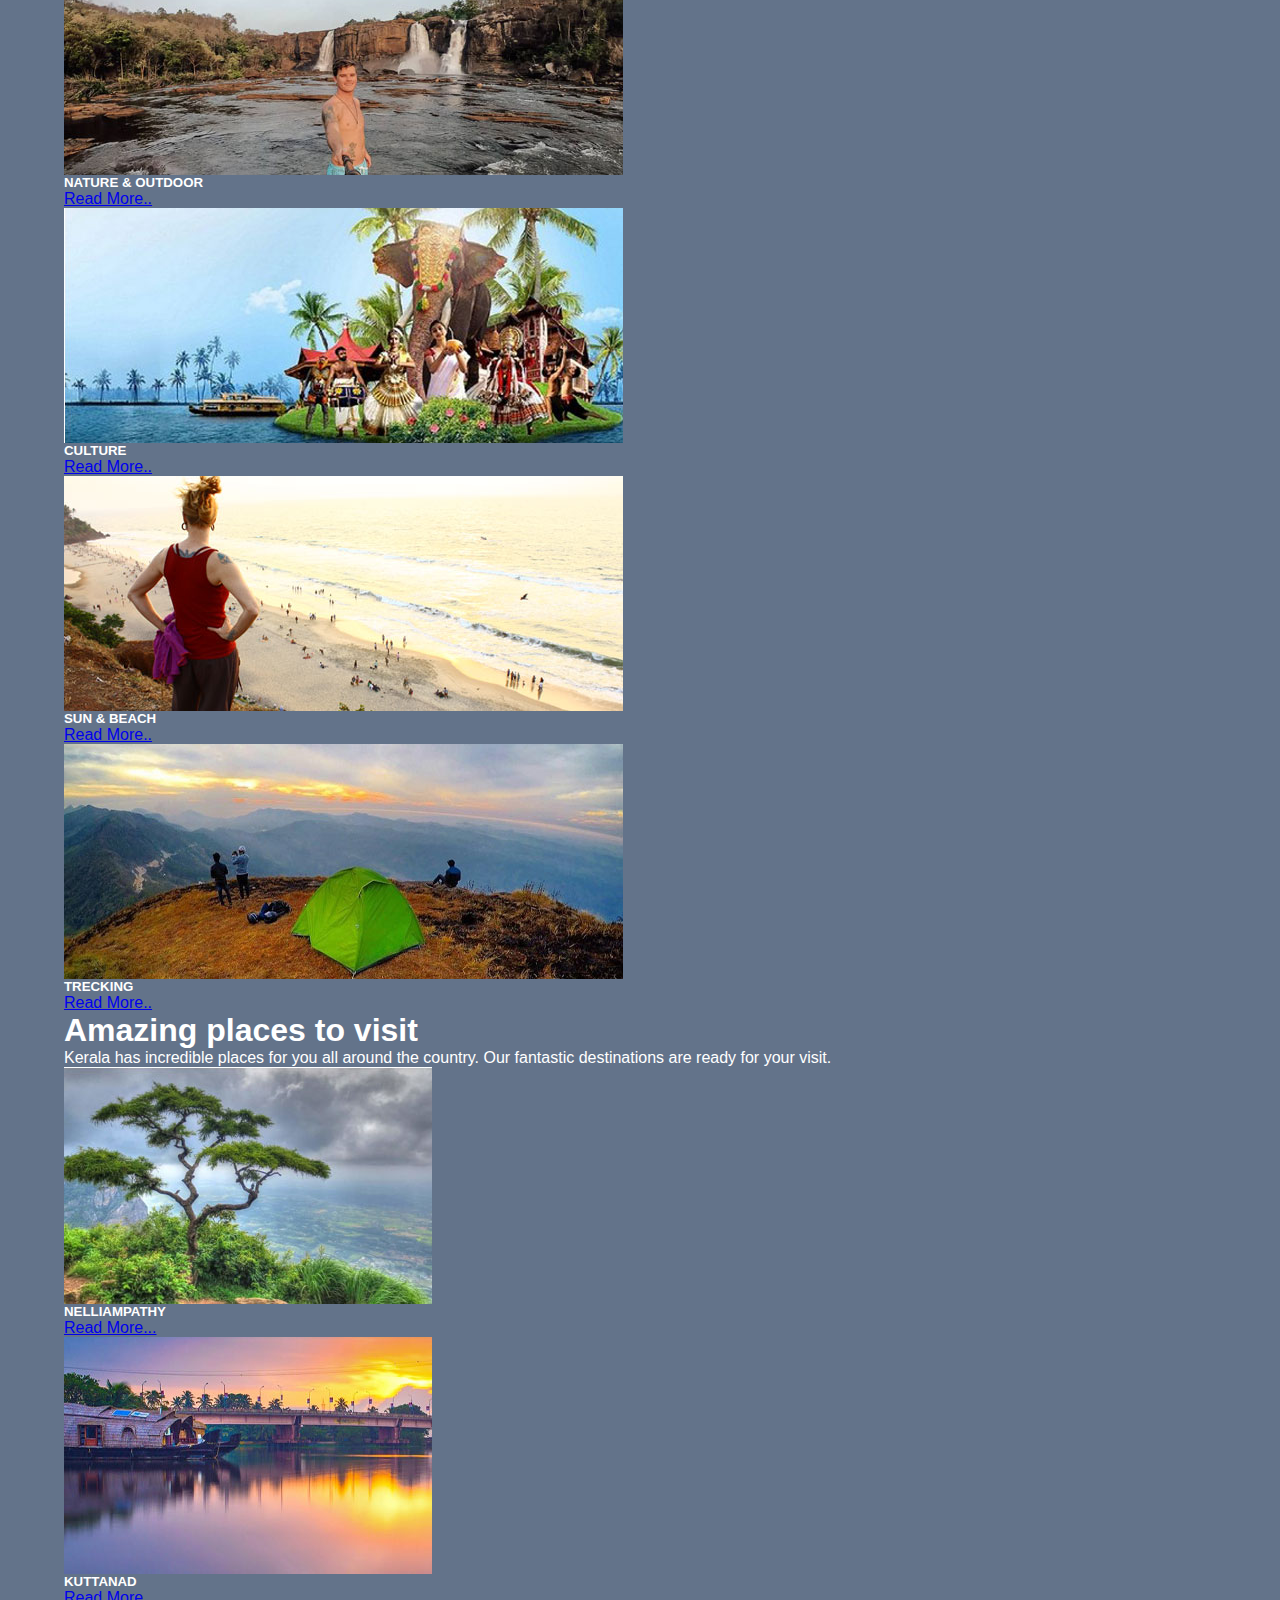
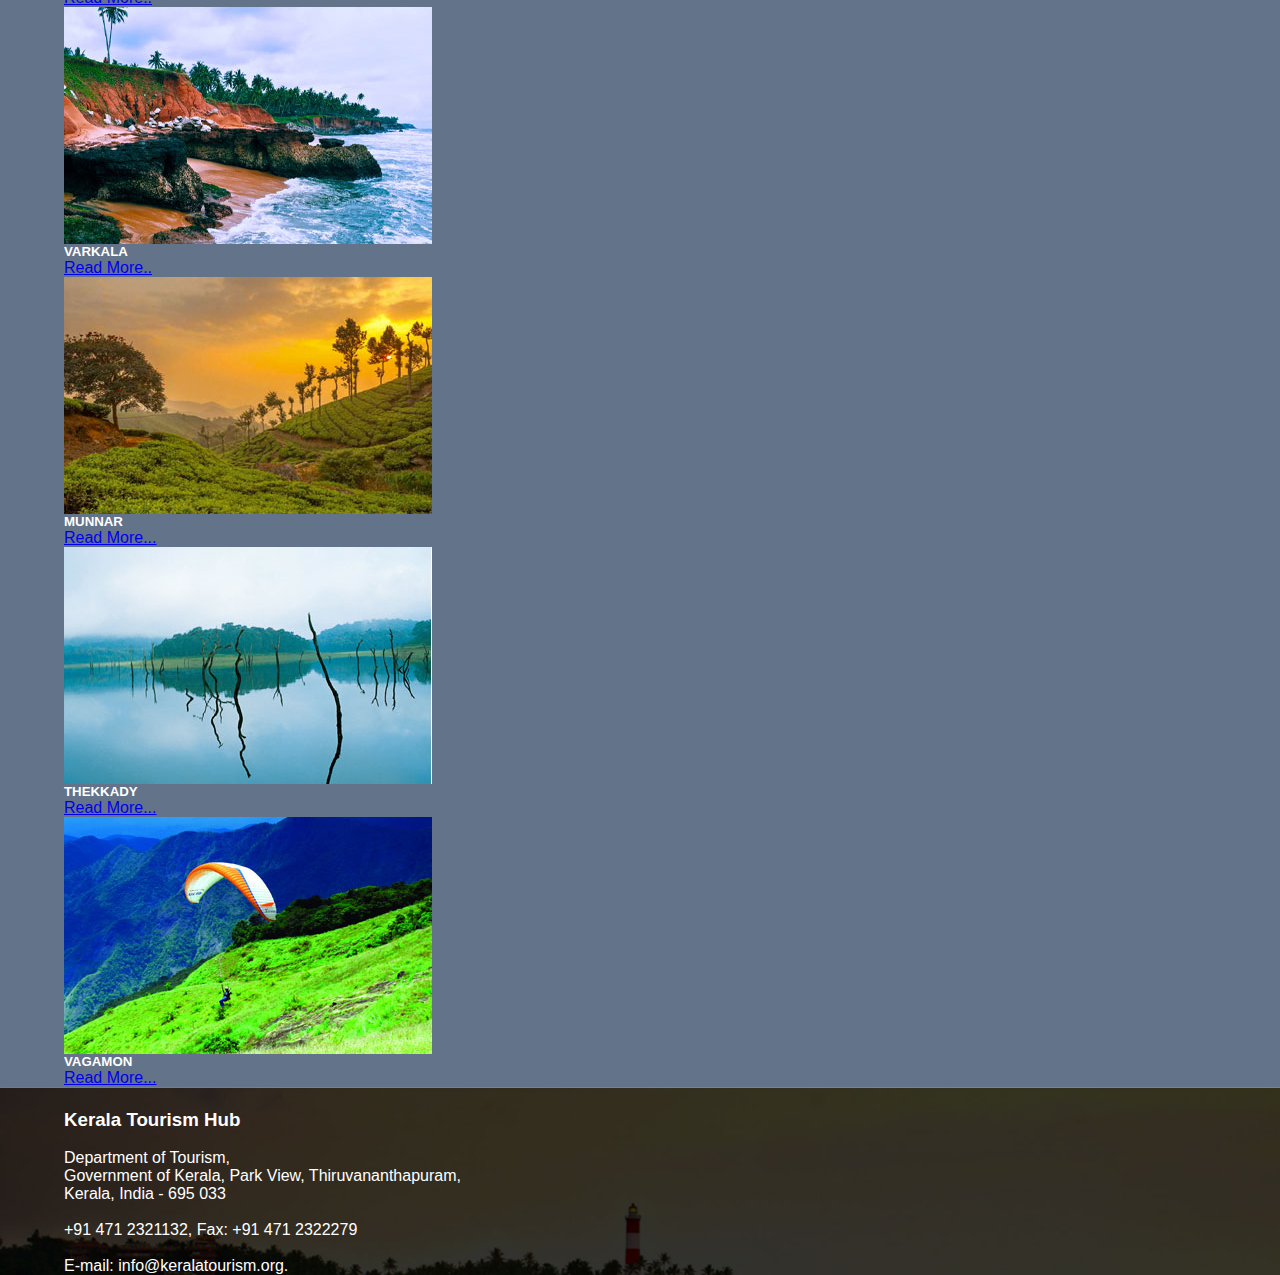
==== commit af3e8657: "epdate 3" ====
--- a/index.html
+++ b/index.html
@@ -63,8 +63,8 @@
          <!-- card starts -->
 
 <section id="experience">
-  <div class="experience-about text-center py-4">
-    <h1 class="text-success">Have unforgatable experience</h1>
+  <div class="experience-about text-center py-4 container ">
+    <h1 class="text-success pt-5 pb-5">Have unforgatable experience</h1> 
     <p>With its unique cuisine, rich culture, some of the most beautiful beaches in the world, breathtaking waterfalls, and adventure for everyone’s liking, all you have to do is choose the perfect type of tourism for you and be amazed by the wonders of Kerala.</p>
   </div>
 
@@ -117,8 +117,8 @@
  </section>
 
  <section id="places">
-  <div class="experience-about text-center py-5">
-    <h1 class="text-success">Amazing places to visit</h1>
+  <div class="experience-about text-center py-5 container">
+    <h1 class="text-success pt-5 pb-5">Amazing places to visit</h1>
     <p>Kerala has incredible places for you all around the country. Our fantastic destinations are ready for your visit.</p>
   </div>
 
--- a/style.css
+++ b/style.css
@@ -70,7 +70,7 @@
 
 
 .footer-section{
-    background-image: url(../img/footer.jpg); 
+    background-image: url(./img/footer.jpg); 
     background-size: 100%;
     background-repeat: no-repeat;
 }
@@ -78,7 +78,7 @@
 /* login page starts */
 
 .bg{
-    background-image: url(../img/er1.jpg) no-repeat;
+    background-image: url(./img/er1.jpg) no-repeat;
     width: 100%;
     height: 100vh;
     background-size: 100%;
